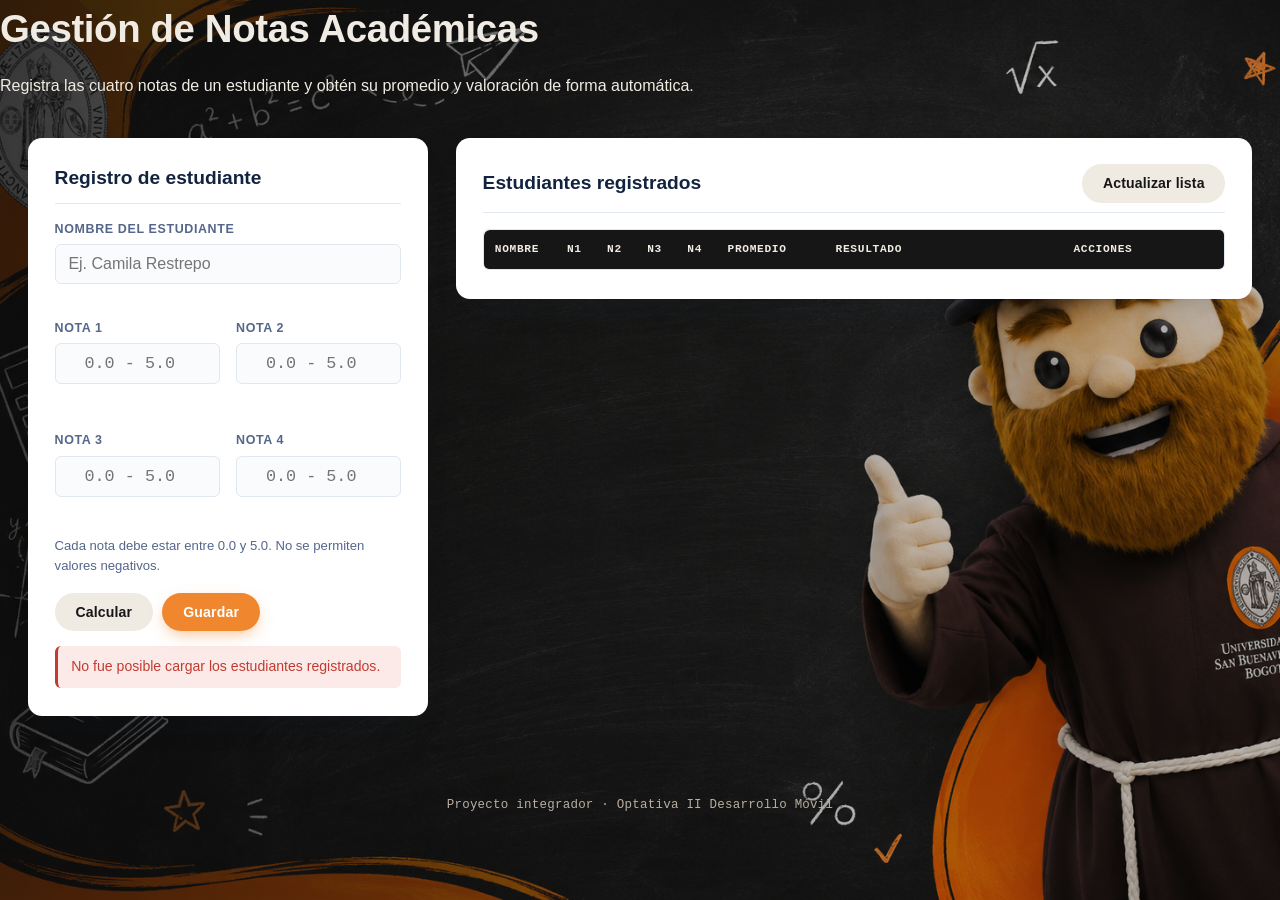
==== target/notas-academicas/index.html @ 0e0a5ac0 "proyecto base" ====
<!DOCTYPE html>
<html lang="es">
<head>
    <meta charset="UTF-8">
    <meta name="viewport" content="width=device-width, initial-scale=1.0">
    <title>Gestión de Notas Académicas</title>
    <link rel="stylesheet" href="css/style.css">
</head>
<body>

    <header class="encabezado">
        <h1>Gestión de Notas Académicas</h1>
        <p>Registra las cuatro notas de un estudiante y obtén su promedio y valoración de forma automática.</p>
    </header>

    <main class="contenedor">

        <!-- ============ FORMULARIO DE REGISTRO ============ -->
        <section class="tarjeta panel-formulario" aria-labelledby="tituloFormulario">
            <h2 id="tituloFormulario">Registro de estudiante</h2>

            <form id="formEstudiante" novalidate>
                <input type="hidden" id="estudianteId" value="">

                <div class="campo">
                    <label for="nombre">Nombre del estudiante</label>
                    <input type="text" id="nombre" name="nombre" placeholder="Ej. Camila Restrepo" autocomplete="off">
                    <small class="error" id="errorNombre"></small>
                </div>

                <div class="grupo-notas">
                    <div class="campo">
                        <label for="nota1">Nota 1</label>
                        <input type="number" id="nota1" name="nota1" min="0" max="5" step="0.1" placeholder="0.0 - 5.0">
                        <small class="error" id="errorNota1"></small>
                    </div>
                    <div class="campo">
                        <label for="nota2">Nota 2</label>
                        <input type="number" id="nota2" name="nota2" min="0" max="5" step="0.1" placeholder="0.0 - 5.0">
                        <small class="error" id="errorNota2"></small>
                    </div>
                    <div class="campo">
                        <label for="nota3">Nota 3</label>
                        <input type="number" id="nota3" name="nota3" min="0" max="5" step="0.1" placeholder="0.0 - 5.0">
                        <small class="error" id="errorNota3"></small>
                    </div>
                    <div class="campo">
                        <label for="nota4">Nota 4</label>
                        <input type="number" id="nota4" name="nota4" min="0" max="5" step="0.1" placeholder="0.0 - 5.0">
                        <small class="error" id="errorNota4"></small>
                    </div>
                </div>

                <p class="ayuda">Cada nota debe estar entre 0.0 y 5.0. No se permiten valores negativos.</p>

                <div class="acciones-formulario">
                    <button type="button" id="btnCalcular" class="boton boton-secundario">Calcular</button>
                    <button type="submit" id="btnGuardar" class="boton boton-primario">Guardar</button>
                    <button type="button" id="btnCancelar" class="boton boton-texto oculto">Cancelar edición</button>
                </div>

                <div id="mensajeGlobal" class="mensaje oculto" role="alert"></div>
            </form>

            <!-- ============ ÁREA DE RESULTADOS ============ -->
            <div id="areaResultado" class="tarjeta-resultado oculto" aria-live="polite">
                <h3>Resultado</h3>
                <div class="resultado-cuerpo">
                    <div class="resultado-dato">
                        <span class="etiqueta">Promedio</span>
                        <span class="valor" id="valorPromedio">0.0</span>
                    </div>
                    <div class="resultado-dato">
                        <span class="etiqueta">Estado</span>
                        <span class="valor" id="valorEstado">-</span>
                    </div>
                </div>
                <div class="insignia" id="insigniaRendimiento">Rendimiento</div>
            </div>
        </section>

        <!-- ============ CONSULTA DE REGISTROS ============ -->
        <section class="tarjeta panel-consulta" aria-labelledby="tituloConsulta">
            <div class="encabezado-consulta">
                <h2 id="tituloConsulta">Estudiantes registrados</h2>
                <button type="button" id="btnRefrescar" class="boton boton-secundario">Actualizar lista</button>
            </div>

            <div class="tabla-envoltorio">
                <table id="tablaEstudiantes">
                    <thead>
                        <tr>
                            <th>Nombre</th>
                            <th>N1</th>
                            <th>N2</th>
                            <th>N3</th>
                            <th>N4</th>
                            <th>Promedio</th>
                            <th>Resultado</th>
                            <th>Acciones</th>
                        </tr>
                    </thead>
                    <tbody id="cuerpoTabla">
                        <!-- Filas generadas dinámicamente por JavaScript -->
                    </tbody>
                </table>
                <p id="tablaVacia" class="ayuda oculto">Aún no hay estudiantes registrados.</p>
            </div>
        </section>

    </main>

    <footer class="pie">
        <p>Proyecto integrador · Optativa II Desarrollo Móvil</p>
    </footer>

    <script src="js/estudiante.js"></script>
    <script src="js/app.js"></script>
</body>
</html>
---- target/notas-academicas/css/style.css ----
/* ===================================================================
   Gestión de Notas Académicas — línea visual USB (azul institucional +
   naranja, textura tipo circuito) con animaciones de interacción.
   =================================================================== */

:root {
    --navy-950: #0A0A0A;
    --navy-900: #161616;
    --navy-800: #262220;
    --navy-700: #3A322C;

    --naranja: #F0862E;
    --naranja-oscuro: #D9701C;
    --naranja-suave: #FBC08A;

    --tarjeta: #FFFFFF;
    --tinta: #12233F;
    --tinta-suave: #55668A;
    --borde: #E1E7F0;

    --lapiz-rojo: #C23B30;
    --exito: #2F9E5B;

    --sello-ri: #C23B30;
    --sello-a:  #D9A233;
    --sello-as: #2E6FA3;
    --sello-ae: #2F9E5B;

    --radio: 6px;
    --radio-tarjeta: 14px;
    --sombra: 0 1px 0 rgba(8, 27, 50, 0.04), 0 16px 32px -12px rgba(8, 27, 50, 0.18);

    --fuente-titulo: "Poppins", "Segoe UI", Helvetica, Arial, sans-serif;
    --fuente-cuerpo: "IBM Plex Sans", "Segoe UI", Helvetica, Arial, sans-serif;
    --fuente-datos: "IBM Plex Mono", "Courier New", monospace;
}

* {
    box-sizing: border-box;
}

body {
    margin: 0;
    font-family: var(--fuente-cuerpo);
    color: var(--tinta);
    line-height: 1.5;
    background:
        linear-gradient(100deg, rgba(10, 10, 10, 0.82) 0%, rgba(10, 10, 10, 0.55) 42%, rgba(10, 10, 10, 0.25) 70%),
        url("../img/fondo-tablero.png");
    background-size: cover;
    background-position: center;
    background-repeat: no-repeat;
    background-attachment: fixed;
    min-height: 100vh;
}

@media (prefers-reduced-motion: reduce) {
    * { animation-duration: 0.001ms !important; transition-duration: 0.001ms !important; }
}

/* ---------- Encabezado tipo portal institucional ---------- */
.encabezado {
    padding-bottom: 1rem;
    color: #F1ECE3;
}

.barra-marca {
    max-width: 1360px;
    margin: 0 auto;
    padding: 1rem 1.75rem 0;
    display: flex;
    align-items: center;
    gap: 0.65rem;
}

.logo-marca {
    height: 32px;
    width: 32px;
    object-fit: cover;
    border-radius: 6px;
    background: #fff;
    padding: 2px;
    box-shadow: 0 2px 6px rgba(0, 0, 0, 0.25);
}

.marca-texto {
    font-family: var(--fuente-titulo);
    font-weight: 600;
    font-size: 0.82rem;
    letter-spacing: 0.02em;
    color: #E4DCCF;
}

.encabezado-grid {
    max-width: 1360px;
    margin: 0 auto;
    padding: 1.6rem 1.75rem 1.8rem;
    display: grid;
    grid-template-columns: 1.15fr 0.85fr;
    align-items: center;
    gap: 2rem;
    text-align: left;
}

.pill-eyebrow {
    display: inline-block;
    background: rgba(255, 255, 255, 0.08);
    border: 1px solid rgba(255, 255, 255, 0.22);
    padding: 0.45rem 1.1rem;
    border-radius: 999px;
    font-size: 0.74rem;
    letter-spacing: 0.03em;
    color: #E4DCCF;
    margin-bottom: 1rem;
    backdrop-filter: blur(6px);
}

.encabezado h1 {
    margin: 0 0 0.55rem;
    font-family: var(--fuente-titulo);
    font-weight: 700;
    font-size: clamp(1.7rem, 3vw, 2.4rem);
    letter-spacing: -0.01em;
}

.encabezado-texto p {
    margin: 0;
    opacity: 0.82;
    font-size: 0.96rem;
    max-width: 42ch;
}

.encabezado-imagen {
    display: flex;
    justify-content: center;
}

.imagen-hero {
    width: 100%;
    max-width: 280px;
    aspect-ratio: 4 / 3;
    object-fit: cover;
    border-radius: 16px;
    box-shadow: 0 20px 40px -12px rgba(0, 0, 0, 0.5);
    border: 3px solid rgba(255, 255, 255, 0.16);
}

@media (max-width: 780px) {
    .encabezado-grid {
        grid-template-columns: 1fr;
        text-align: center;
        padding-bottom: 1.5rem;
    }
    .encabezado-imagen { order: -1; }
    .imagen-hero { max-width: 200px; }
    .barra-marca { justify-content: center; }
    .encabezado-texto p { margin-inline: auto; }
}

.contenedor {
    max-width: 1360px;
    margin: 0.5rem auto 2.5rem;
    padding: 0 1.75rem;
    display: grid;
    grid-template-columns: minmax(340px, 400px) 1fr;
    gap: 1.75rem;
    align-items: start;
}

@media (max-width: 960px) {
    .contenedor {
        grid-template-columns: 1fr;
    }
}

.tarjeta {
    background: var(--tarjeta);
    border-radius: var(--radio-tarjeta);
    border: 1px solid rgba(255, 255, 255, 0.5);
    box-shadow: var(--sombra);
    padding: 1.6rem 1.6rem 1.7rem;
}

.tarjeta h2 {
    margin: 0 0 1rem;
    font-family: var(--fuente-titulo);
    font-weight: 600;
    font-size: 1.2rem;
    color: var(--tinta);
    padding-bottom: 0.6rem;
    border-bottom: 1px solid var(--borde);
}

/* ---------- Campos del formulario ---------- */
.campo {
    display: flex;
    flex-direction: column;
    gap: 0.35rem;
    margin-bottom: 1rem;
}

.campo label {
    font-size: 0.78rem;
    font-weight: 600;
    text-transform: uppercase;
    letter-spacing: 0.05em;
    color: var(--tinta-suave);
}

.campo input {
    padding: 0.62rem 0.8rem;
    border: 1.5px solid var(--borde);
    border-radius: var(--radio);
    font-size: 1rem;
    font-family: var(--fuente-cuerpo);
    background: #FAFBFD;
    transition: border-color 0.15s ease, box-shadow 0.15s ease, background 0.15s ease;
}

.grupo-notas input {
    font-family: var(--fuente-datos);
    text-align: center;
    font-size: 1.05rem;
}

.campo input:focus-visible {
    outline: none;
    border-color: var(--naranja);
    background: #fff;
    box-shadow: 0 0 0 3px rgba(240, 134, 46, 0.18);
}

.campo input.invalido {
    border-color: var(--lapiz-rojo);
    background: #FCEFED;
}

.grupo-notas {
    display: grid;
    grid-template-columns: repeat(2, 1fr);
    gap: 0.75rem 1rem;
}

.error {
    display: block;
    color: var(--lapiz-rojo);
    font-size: 0.78rem;
    min-height: 1.1em;
    font-weight: 500;
}

.ayuda {
    font-size: 0.82rem;
    color: var(--tinta-suave);
    margin: 0.25rem 0 1.1rem;
}

.acciones-formulario {
    display: flex;
    flex-wrap: wrap;
    gap: 0.6rem;
    margin-top: 0.5rem;
}

/* ---------- Botones con animación de interacción ---------- */
.boton {
    position: relative;
    overflow: hidden;
    isolation: isolate;
    border: none;
    border-radius: 999px;
    padding: 0.7rem 1.3rem;
    font-size: 0.88rem;
    font-family: var(--fuente-cuerpo);
    font-weight: 600;
    letter-spacing: 0.01em;
    cursor: pointer;
    transition: transform 0.2s cubic-bezier(.2,.8,.2,1),
                box-shadow 0.2s ease,
                background-color 0.2s ease;
}

/* barrido de brillo al pasar el mouse */
.boton::before {
    content: "";
    position: absolute;
    inset: 0;
    z-index: -1;
    background: linear-gradient(115deg, transparent 30%, rgba(255, 255, 255, 0.35) 50%, transparent 70%);
    transform: translateX(-120%);
    transition: transform 0.55s ease;
}

.boton:hover::before {
    transform: translateX(120%);
}

.boton:focus-visible {
    outline: 2px solid var(--naranja);
    outline-offset: 2px;
}

.boton:active {
    transform: scale(0.96);
}

.boton-primario {
    background: var(--naranja);
    color: #fff;
    box-shadow: 0 6px 16px -4px rgba(240, 134, 46, 0.55);
}

.boton-primario:hover {
    background: var(--naranja-oscuro);
    transform: translateY(-3px);
    box-shadow: 0 12px 22px -6px rgba(217, 112, 28, 0.6);
}

.boton-secundario {
    background: #EFEAE2;
    color: var(--navy-900);
}

.boton-secundario:hover {
    background: #E3DCD0;
    transform: translateY(-3px);
    box-shadow: 0 10px 18px -8px rgba(19, 41, 74, 0.35);
}

.boton-texto {
    background: transparent;
    color: var(--tinta-suave);
    text-decoration: underline;
    padding-left: 0.3rem;
    padding-right: 0.3rem;
    box-shadow: none;
}

.boton-texto:hover {
    color: var(--naranja-oscuro);
    transform: none;
}

.boton-peligro {
    background: #F8E4E2;
    color: var(--lapiz-rojo);
}

.boton-peligro:hover {
    background: #F2D0CC;
    transform: translateY(-2px);
    box-shadow: 0 8px 16px -6px rgba(194, 59, 48, 0.4);
}

.mensaje {
    margin-top: 0.9rem;
    padding: 0.65rem 0.85rem;
    border-radius: var(--radio);
    font-size: 0.88rem;
    border-left: 3px solid transparent;
}

.mensaje.exito {
    background: #E9F4EE;
    color: var(--exito);
    border-color: var(--exito);
}

.mensaje.error {
    background: #FBEAE8;
    color: var(--lapiz-rojo);
    border-color: var(--lapiz-rojo);
}

/* ---------- Área de resultado ---------- */
.tarjeta-resultado {
    margin-top: 1.5rem;
    padding: 1.25rem 1.35rem;
    border-radius: var(--radio-tarjeta);
    border: 1px solid var(--borde);
    background: linear-gradient(160deg, #F7FAFF, #EEF3FB);
}

.tarjeta-resultado h3 {
    margin: 0 0 0.85rem;
    font-size: 0.76rem;
    text-transform: uppercase;
    letter-spacing: 0.08em;
    color: var(--tinta-suave);
    font-weight: 700;
}

.resultado-cuerpo {
    display: flex;
    gap: 1.75rem;
    margin-bottom: 1rem;
    align-items: baseline;
}

.resultado-dato {
    display: flex;
    flex-direction: column;
}

.resultado-dato .etiqueta {
    font-size: 0.72rem;
    text-transform: uppercase;
    letter-spacing: 0.05em;
    color: var(--tinta-suave);
}

.resultado-dato .valor {
    font-family: var(--fuente-datos);
    font-size: 1.8rem;
    font-weight: 700;
    color: var(--navy-900);
}

/* ---------- Insignia / sello de calificación ---------- */
.insignia,
.etiqueta-resultado {
    display: inline-flex;
    align-items: center;
    justify-content: center;
    font-family: var(--fuente-datos);
    text-transform: uppercase;
    font-weight: 700;
    letter-spacing: 0.04em;
    color: #fff;
    border-radius: 999px;
    transition: transform 0.15s ease, box-shadow 0.15s ease;
}

.insignia {
    padding: 0.5rem 1.1rem;
    font-size: 0.82rem;
    white-space: nowrap;
    box-shadow: 0 6px 14px -6px rgba(0, 0, 0, 0.35);
}

.etiqueta-resultado {
    padding: 0.3rem 0.85rem;
    font-size: 0.7rem;
    letter-spacing: 0.02em;
    white-space: nowrap;
    line-height: 1.5;
}

.etiqueta-resultado:hover {
    transform: scale(1.06);
    box-shadow: 0 4px 10px -3px rgba(0, 0, 0, 0.3);
}

.insignia.ri, .etiqueta-resultado.ri { background: var(--sello-ri); }
.insignia.a,  .etiqueta-resultado.a  { background: var(--sello-a); }
.insignia.as, .etiqueta-resultado.as { background: var(--sello-as); }
.insignia.ae, .etiqueta-resultado.ae { background: var(--sello-ae); }

/* ---------- Leyenda de sellos ---------- */
.leyenda {
    display: flex;
    flex-wrap: wrap;
    gap: 0.9rem;
    margin-top: 1rem;
    padding-top: 0.9rem;
    border-top: 1px solid var(--borde);
    font-size: 0.74rem;
    color: var(--tinta-suave);
}

.leyenda span {
    display: inline-flex;
    align-items: center;
    gap: 0.35rem;
}

.leyenda i {
    width: 0.6rem;
    height: 0.6rem;
    border-radius: 50%;
    display: inline-block;
}

.leyenda .punto-ri { background: var(--sello-ri); }
.leyenda .punto-a  { background: var(--sello-a); }
.leyenda .punto-as { background: var(--sello-as); }
.leyenda .punto-ae { background: var(--sello-ae); }

/* ---------- Panel de consulta ---------- */
.encabezado-consulta {
    display: flex;
    justify-content: space-between;
    align-items: center;
    flex-wrap: wrap;
    gap: 0.75rem;
    margin-bottom: 1rem;
    padding-bottom: 0.6rem;
    border-bottom: 1px solid var(--borde);
}

.encabezado-consulta h2 {
    border-bottom: none;
    padding-bottom: 0;
    margin-bottom: 0;
}

.tabla-envoltorio {
    overflow-x: auto;
    border: 1px solid var(--borde);
    border-radius: var(--radio);
}

table {
    width: 100%;
    border-collapse: collapse;
    font-size: 0.86rem;
}

thead th:nth-child(6) { min-width: 100px; }
thead th:nth-child(7) { min-width: 220px; }
thead th:last-child { min-width: 150px; }

thead th {
    text-align: left;
    padding: 0.7rem 0.7rem;
    background: var(--navy-900);
    color: #F1ECE3;
    font-family: var(--fuente-datos);
    font-size: 0.7rem;
    text-transform: uppercase;
    letter-spacing: 0.06em;
}

thead th:first-child {
    border-top-left-radius: var(--radio);
}

tbody td {
    padding: 0.6rem 0.7rem;
    border-top: 1px solid var(--borde);
    vertical-align: middle;
}

tbody td:nth-child(2),
tbody td:nth-child(3),
tbody td:nth-child(4),
tbody td:nth-child(5),
tbody td:nth-child(6) {
    font-family: var(--fuente-datos);
}

tbody tr {
    transition: background 0.15s ease, box-shadow 0.15s ease;
}

tbody tr:nth-child(even) {
    background: #F7F9FC;
}

tbody tr:hover {
    background: #FFF3E8;
    box-shadow: inset 3px 0 0 var(--naranja);
}

.acciones-fila {
    display: flex;
    gap: 0.4rem;
}

.acciones-fila .boton {
    padding: 0.4rem 0.75rem;
    font-size: 0.76rem;
}

.oculto {
    display: none !important;
}

.pie {
    text-align: center;
    color: #B8AFA2;
    font-size: 0.78rem;
    padding: 1.75rem 1.5rem 2.2rem;
    font-family: var(--fuente-datos);
    letter-spacing: 0.02em;
}
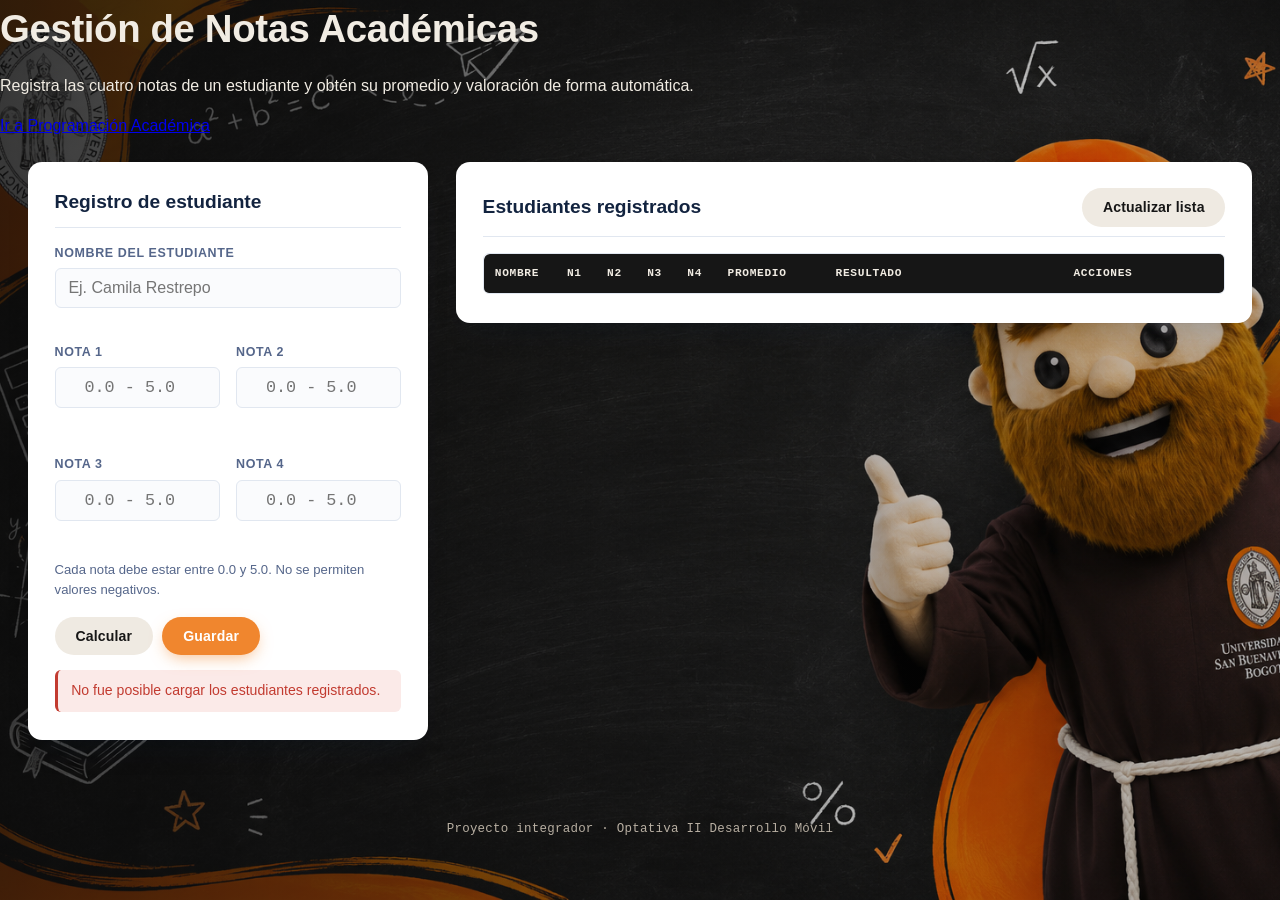
==== commit f5c090d8: "actualizacion del front end de cada sesion , falta implementarle el crud" ====
--- a/target/notas-academicas/index.html
+++ b/target/notas-academicas/index.html
@@ -11,6 +11,7 @@
     <header class="encabezado">
         <h1>Gestión de Notas Académicas</h1>
         <p>Registra las cuatro notas de un estudiante y obtén su promedio y valoración de forma automática.</p>
+        <a href="programacion-academica.html" class="btn-nav">Ir a Programación Académica</a>
     </header>
 
     <main class="contenedor">
--- a/target/notas-academicas/css/style.css
+++ b/target/notas-academicas/css/style.css
@@ -62,6 +62,7 @@
 .encabezado {
     padding-bottom: 1rem;
     color: #F1ECE3;
+    
 }
 
 .barra-marca {
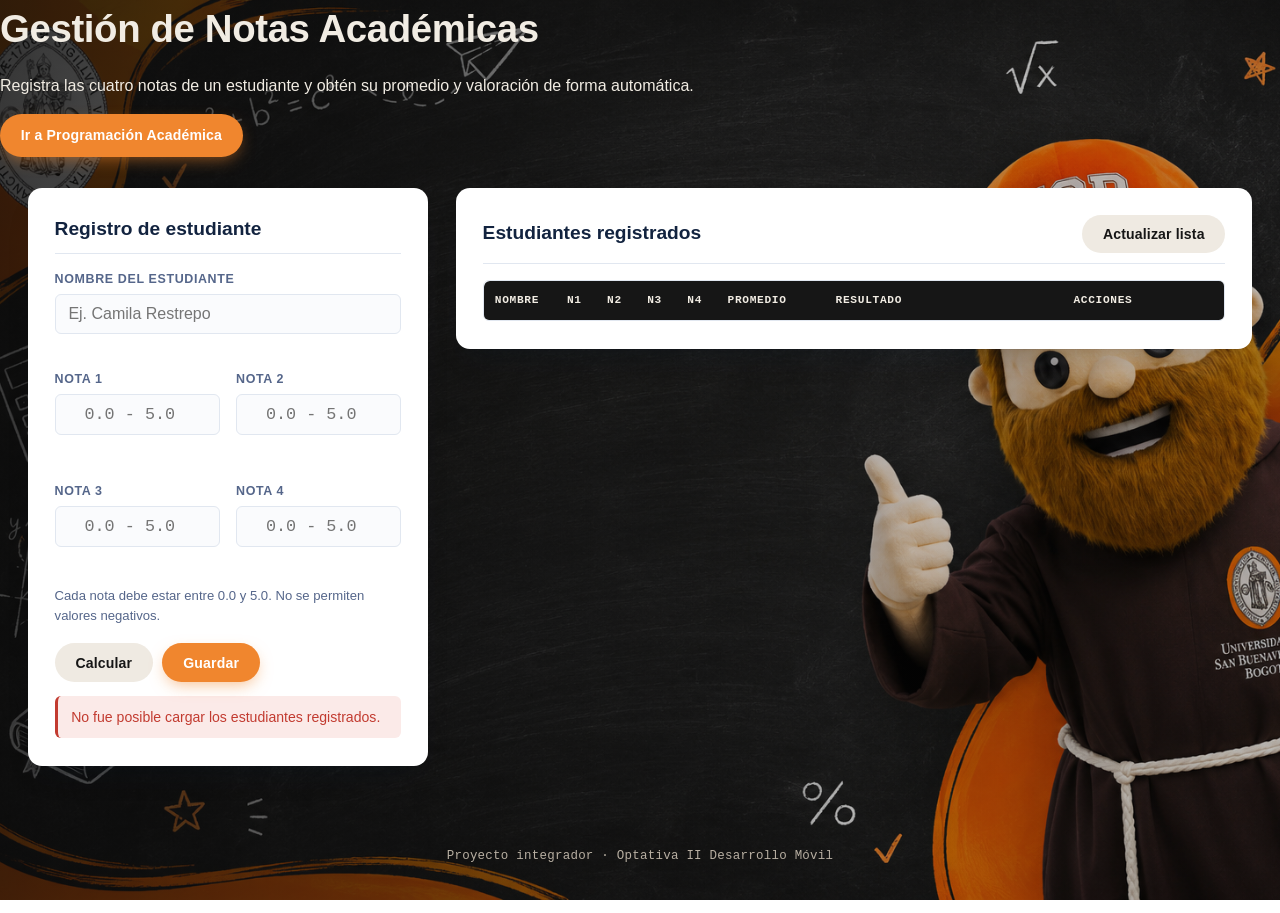
==== commit 180d1811: "implementacion de parametros en el form de cursos para evitar problemas de escritura" ====
--- a/target/notas-academicas/index.html
+++ b/target/notas-academicas/index.html
@@ -11,7 +11,7 @@
     <header class="encabezado">
         <h1>Gestión de Notas Académicas</h1>
         <p>Registra las cuatro notas de un estudiante y obtén su promedio y valoración de forma automática.</p>
-        <a href="programacion-academica.html" class="btn-nav">Ir a Programación Académica</a>
+        <a href="programacion-academica.html" class="boton boton-primario">Ir a Programación Académica</a>
     </header>
 
     <main class="contenedor">
--- a/target/notas-academicas/css/style.css
+++ b/target/notas-academicas/css/style.css
@@ -584,4 +584,16 @@
     padding: 1.75rem 1.5rem 2.2rem;
     font-family: var(--fuente-datos);
     letter-spacing: 0.02em;
+}
+
+a.boton {
+    display: inline-block;
+    text-decoration: none;
+    text-align: center;
+}
+
+/* agrega esto a tu style.css */
+.tab-btn.activo {
+    background: var(--naranja);
+    color: #fff;
 }
